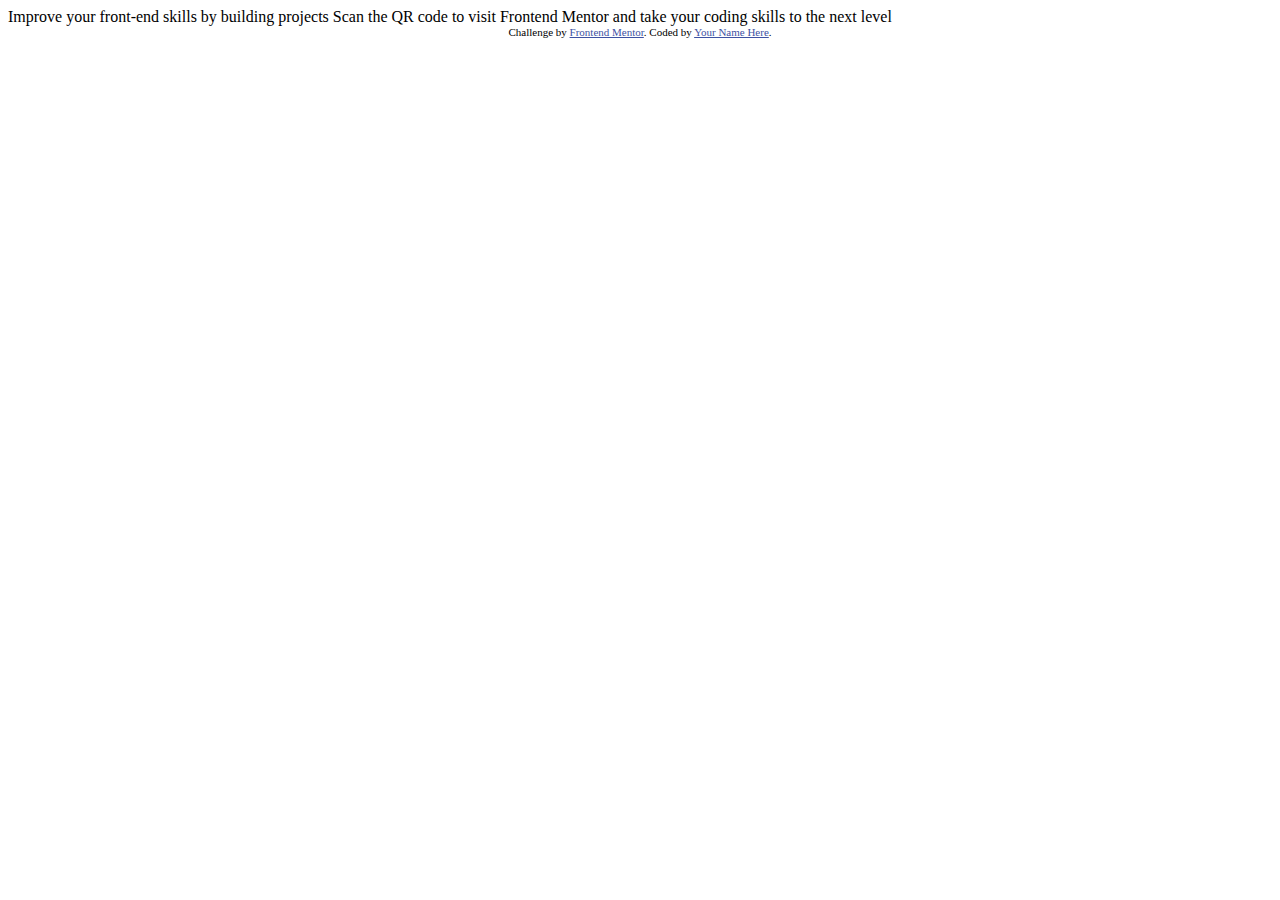
==== 2-qr-code-component-main/index.html @ 1f948ed8 "Added C2" ====
<!DOCTYPE html>
<html lang="en">
<head>
  <meta charset="UTF-8">
  <meta name="viewport" content="width=device-width, initial-scale=1.0"> <!-- displays site properly based on user's device -->

  <link rel="icon" type="image/png" sizes="32x32" href="./images/favicon-32x32.png">
  
  <title>Frontend Mentor | QR code component</title>

  <!-- Feel free to remove these styles or customise in your own stylesheet 👍 -->
  <style>
    .attribution { font-size: 11px; text-align: center; }
    .attribution a { color: hsl(228, 45%, 44%); }
  </style>
</head>
<body>

  Improve your front-end skills by building projects

  Scan the QR code to visit Frontend Mentor and take your coding skills to the next level
  
  <div class="attribution">
    Challenge by <a href="https://www.frontendmentor.io?ref=challenge" target="_blank">Frontend Mentor</a>. 
    Coded by <a href="#">Your Name Here</a>.
  </div>
</body>
</html>
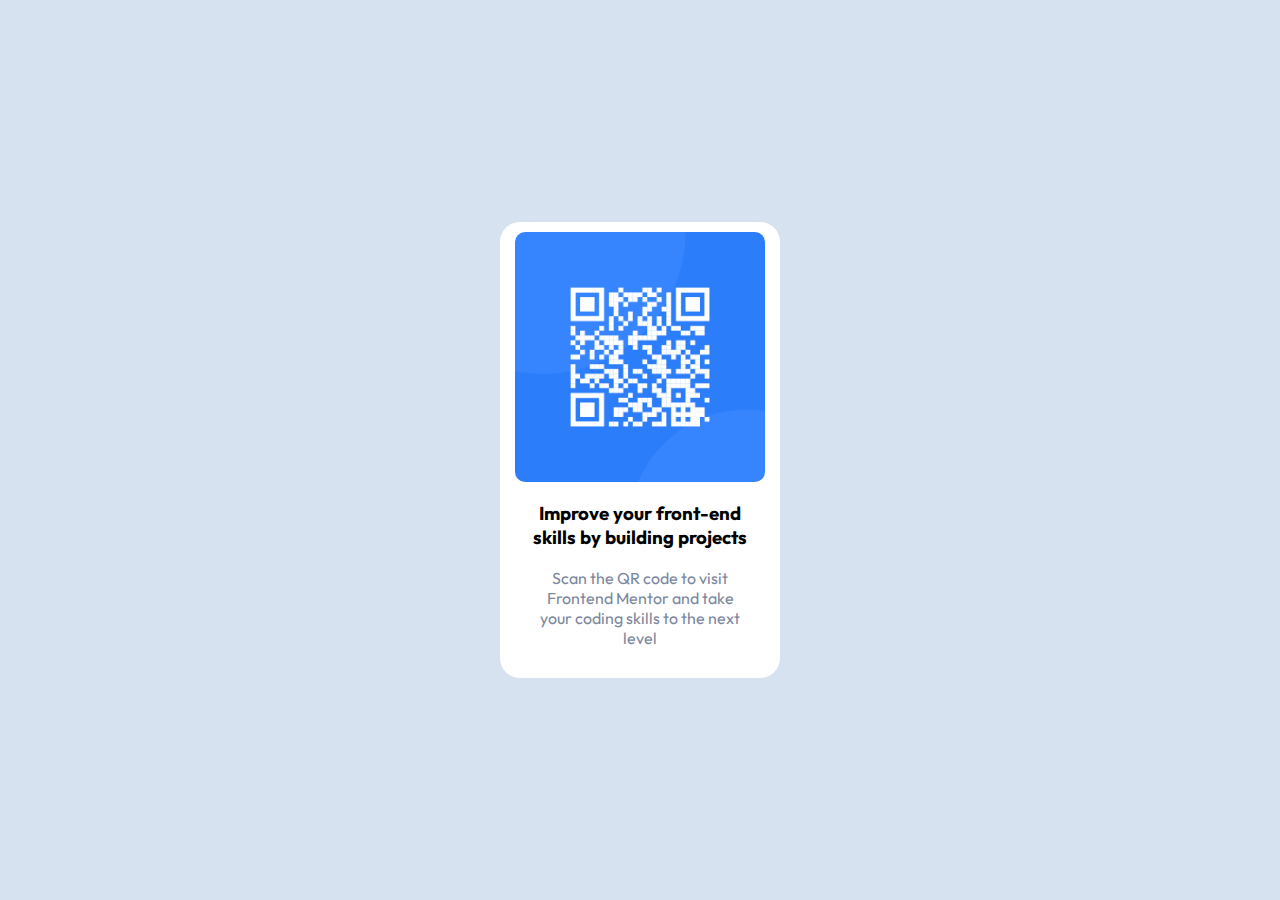
==== commit 4f86ea92: "C2 Done" ====
--- a/2-qr-code-component-main/index.html
+++ b/2-qr-code-component-main/index.html
@@ -2,27 +2,19 @@
 <html lang="en">
 <head>
   <meta charset="UTF-8">
-  <meta name="viewport" content="width=device-width, initial-scale=1.0"> <!-- displays site properly based on user's device -->
+  <meta name="viewport" content="width=device-width, initial-scale=1.0">
+  <link rel="preconnect" href="https://fonts.googleapis.com">
+  <link rel="preconnect" href="https://fonts.gstatic.com" crossorigin>
+  <link href="https://fonts.googleapis.com/css2?family=Outfit:wght@400;700&display=swap" rel="stylesheet"> 
+  <link rel="stylesheet" href="style.css">
 
-  <link rel="icon" type="image/png" sizes="32x32" href="./images/favicon-32x32.png">
-  
   <title>Frontend Mentor | QR code component</title>
-
-  <!-- Feel free to remove these styles or customise in your own stylesheet 👍 -->
-  <style>
-    .attribution { font-size: 11px; text-align: center; }
-    .attribution a { color: hsl(228, 45%, 44%); }
-  </style>
 </head>
 <body>
-
-  Improve your front-end skills by building projects
-
-  Scan the QR code to visit Frontend Mentor and take your coding skills to the next level
-  
-  <div class="attribution">
-    Challenge by <a href="https://www.frontendmentor.io?ref=challenge" target="_blank">Frontend Mentor</a>. 
-    Coded by <a href="#">Your Name Here</a>.
+  <div class="container">
+    <img src="./images/image-qr-code.png" alt="QR Code">
+    <h3>Improve your front-end skills by building projects</h3>
+    <p>Scan the QR code to visit Frontend Mentor and take your coding skills to the next level</p>
   </div>
 </body>
 </html>--- a/2-qr-code-component-main/style.css
+++ b/2-qr-code-component-main/style.css
@@ -0,0 +1,47 @@
+body, html {
+    margin: 0;
+    padding: 0;
+}
+* {
+    box-sizing: border-box;
+}
+
+html {
+    height: 100%;
+}
+
+body {
+    font-family: 'Outfit', sans-serif;
+    min-height: 100%;
+    background-color: hsl(212, 45%, 89%);
+    display: flex;
+    justify-content: center;
+    align-items: center;
+}
+
+.container {
+    width: 280px;
+    display: flex;
+    flex-direction: column;
+    justify-content: center;
+    align-items: center;
+    padding: 10px;
+    border-radius: 20px;
+    background-color: white;
+    text-align: center;
+}
+
+.container img {
+    width: 250px;
+    border-radius: 10px;
+}
+
+.container p, .container h3 {
+    padding: 0 20px;
+}
+
+.container p {
+    color: hsl(220, 15%, 55%);
+    margin: 0;
+    padding-bottom: 20px;
+}